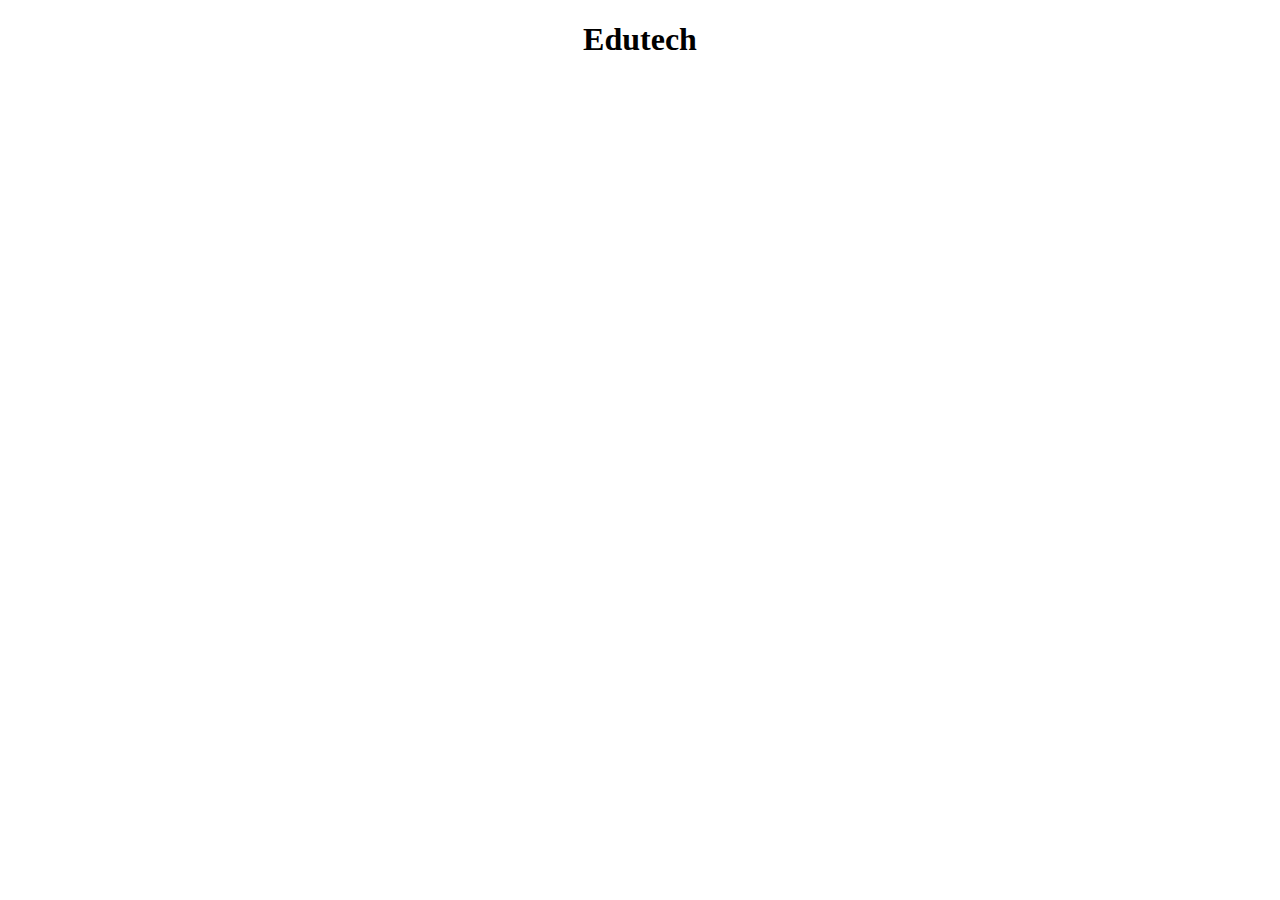
==== index.html @ 012bd94a "Initial commit" ====
<!DOCTYPE html>
<html lang="en">
<head>
    <meta charset="UTF-8">
    <meta name="viewport" content="width=device-width, initial-scale=1.0">
    <title>Edutech</title>
    <link rel="stylesheet" href="style.css">
    
</head>
<body>
    <h1>Edutech</h1>
</body>
</html>
---- style.css ----
h1 {
    text-align: center;
}
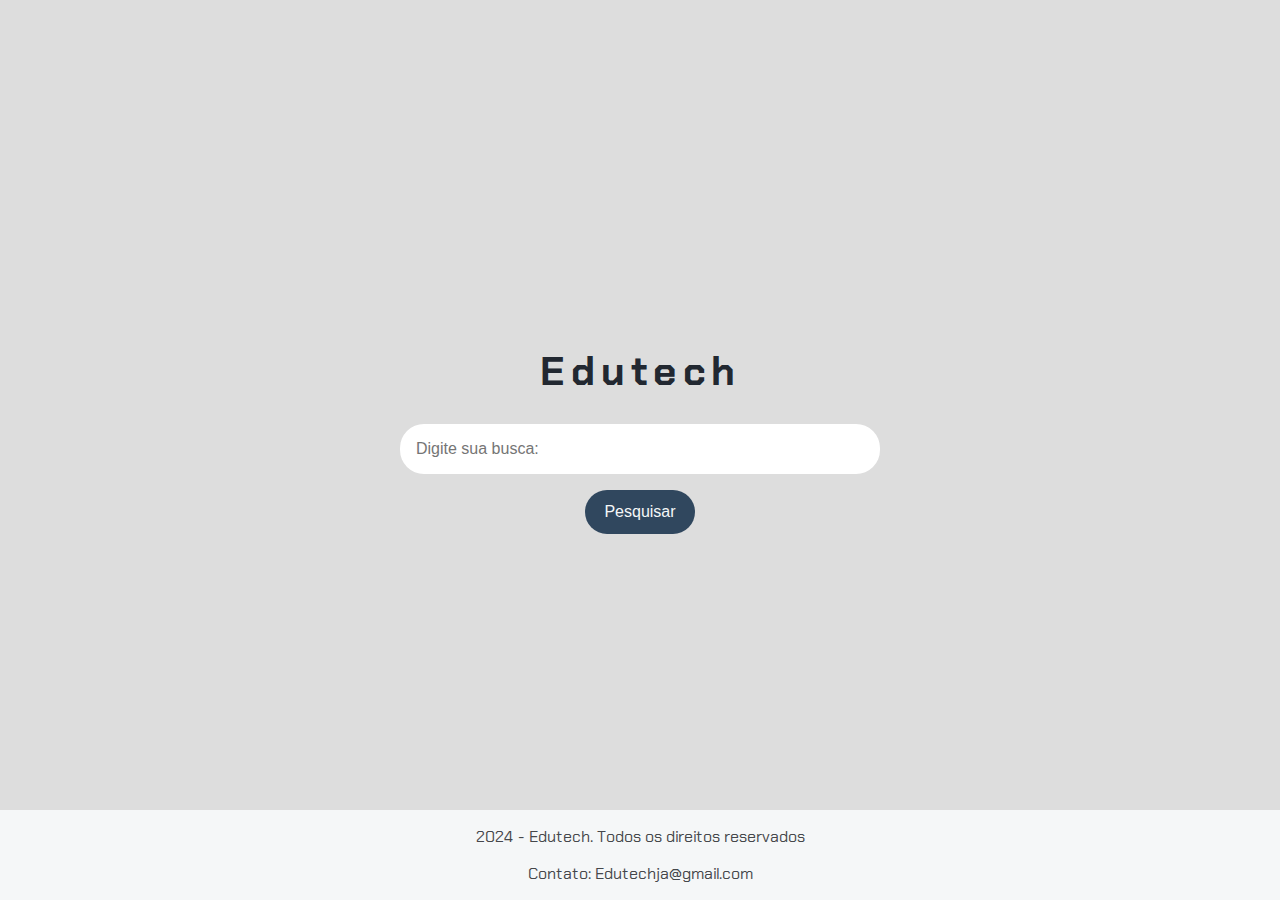
==== commit c0a17005: "Edutech_html_css" ====
--- a/index.html
+++ b/index.html
@@ -8,6 +8,18 @@
     
 </head>
 <body>
-    <h1>Edutech</h1>
+    <header>
+        <h1>Edutech</h1>
+    </header>
+    <main>
+        <section>
+            <input type="text" placeholder="Digite sua busca:">
+            <button>Pesquisar</button>
+        </section>
+    </main>
+    <footer>
+        <p>2024 - Edutech. Todos os direitos reservados</p>
+        <p>Contato: Edutechja@gmail.com</p>
+    </footer>
 </body>
 </html>--- a/style.css
+++ b/style.css
@@ -1,3 +1,166 @@
+/* Importa a fonte Chakra Petch do Google Fonts */
+@import url('https://fonts.googleapis.com/css2?family=Chakra+Petch:ital,wght@0,300;0,400;0,500;0,600;0,700;1,300;1,400;1,500;1,600;1,700&display=swap');
+
+/* Estiliza o corpo da página */
+body {
+    font-family: "Chakra Petch", sans-serif; /* Define a fonte padrão */
+    background-color: #DDDDDD; /* Cor de fundo da página */
+    display: flex; /* Usa Flexbox para layout */
+    flex-direction: column; /* Alinha os itens na vertical */
+    align-items: center; /* Centraliza os itens horizontalmente */
+    justify-content: center; /* Centraliza os itens verticalmente */
+    height: 100vh; /* Preenche a altura total da viewport */
+    margin: 0; /* Remove a margem padrão */
+    padding: 0; /* Remove o padding padrão */
+}
+
+/* Estiliza os títulos h1 */
 h1 {
-    text-align: center;
+    font-size: 2.5rem; /* Tamanho da fonte */
+    color: #222831; /* Cor do texto */
+    text-align: center; /* Alinha o texto ao centro */
+    letter-spacing: 0.4rem; /* Espaçamento entre letras */
+}
+
+/* Estiliza as seções da página */
+section {
+    display: flex; /* Usa Flexbox para layout */
+    flex-direction: column; /* Alinha os itens na vertical */
+    align-items: center; /* Centraliza os itens horizontalmente */
+    margin-bottom: 3rem; /* Espaçamento abaixo de cada seção */
+}
+
+/* Estiliza os inputs dentro das seções */
+section input {
+    width: 30rem; /* Largura dos inputs */
+    border: none; /* Remove a borda padrão */
+    padding: 1rem; /* Espaçamento interno */
+    border-radius: 1.5rem; /* Borda arredondada */
+    margin-bottom: 1rem; /* Espaçamento abaixo dos inputs */
+    color: #45474B; /* Cor do texto */
+    font-size: 1rem; /* Tamanho da fonte */
+    box-sizing: border-box; /* Inclui padding e border na largura total */
+}
+
+/* Estiliza os botões dentro das seções */
+section button {
+    padding: 0.8rem 1.2rem; /* Espaçamento interno do botão */
+    border: none; /* Remove a borda padrão */
+    border-radius: 1.5rem; /* Borda arredondada */
+    background-color: #30475E; /* Cor de fundo do botão */
+    color: #F5F7F8; /* Cor do texto do botão */
+    font-size: 1rem; /* Tamanho da fonte */
+    cursor: pointer; /* Muda o cursor para indicar que é clicável */
+}
+
+/* Adiciona efeito hover ao botão de pesquisa */
+section button:hover {
+    background-color: #30475E; /* Muda a cor de fundo ao passar o mouse */
+    box-shadow: 0 4px 8px rgba(0, 0, 0, 0.2); /* Adiciona uma sombra mais intensa */
+}
+
+/* Estiliza a caixa de resultados da pesquisa */
+.resultados-pesquisa {
+    width: 60rem; /* Largura máxima da caixa de resultados */
+    height: 46vh; /* Altura máxima da caixa de resultados */
+    overflow-y: auto; /* Adiciona rolagem vertical se necessário */
+    margin-top: 1rem; /* Espaçamento acima da caixa de resultados */
+    padding: 1rem; /* Espaçamento interno */
+    border-radius: 0.6rem; /* Borda arredondada */
+}
+
+/* Estiliza cada item de resultado */
+.item-resultado {
+    background: #FFFFFF; /* Cor de fundo dos itens */
+    border-radius: 0.6rem; /* Borda arredondada */
+    padding: 1rem; /* Espaçamento interno */
+    margin-bottom: 1rem; /* Espaçamento abaixo dos itens */
+    box-shadow: 0 2px 4px rgba(0, 0, 0, 0.1); /* Sombra leve */
+}
+
+/* Estiliza os títulos dentro dos itens de resultado */
+.item-resultado h2 {
+    font-size: 1.5rem; /* Tamanho da fonte */
+    color: #222831; /* Cor do texto */
+}
+
+/* Estiliza os links dentro dos itens de resultado */
+.item-resultado a {
+    text-decoration: none; /* Remove o sublinhado padrão dos links */
+    color: #30475E; /* Cor do texto dos links */
+}
+
+/* Estiliza os links quando são passados o mouse sobre */
+.item-resultado a:hover {
+    text-decoration: underline; /* Adiciona sublinhado ao passar o mouse */
+}
+
+/* Estiliza a descrição meta dentro dos itens de resultado */
+.descricao-meta {
+    color: #45474B; /* Cor do texto */
+    margin: 0.5rem 0; /* Margem acima e abaixo */
+}
+
+/* Estiliza o rodapé da página */
+footer {
+    background-color: #F5F7F8; /* Cor de fundo do rodapé */
+    color: #45474B; /* Cor do texto */
+    text-align: center; /* Alinha o texto ao centro */
+    padding: 0; /* Espaçamento interno */
+    width: 100%; /* Largura total da página */
+    position: absolute; /* Posiciona o rodapé */
+    bottom: 0; /* Alinha ao fundo da página */
+    font-size: 1rem; /* Tamanho da fonte */
+}
+
+@media (max-width: 768px) {
+    h1 {
+        font-size: 2rem; /* Tamanho da fonte em telas menores */
+        letter-spacing: 0.2rem; /* Espaçamento entre letras em telas menores */
+    }
+
+    section input {
+        width: 25rem; /* Largura dos inputs em telas menores */
+        padding: 0.8rem; /* Espaçamento interno em telas menores */
+    }
+
+    .resultados-pesquisa {
+        width: 40rem; /* Largura da caixa de resultados em telas menores */
+        height: 40vh; /* Altura da caixa de resultados em telas menores */
+    }
+
+    .item-resultado h2 {
+        font-size: 1.3rem; /* Tamanho da fonte dos títulos em telas menores */
+    }
+}
+
+/* Responsividade para celulares */
+@media (max-width: 480px) {
+
+    h1 {
+        font-size: 1.8rem; /* Tamanho da fonte em telas pequenas */
+        letter-spacing: 0.1rem; /* Espaçamento entre letras em telas pequenas */
+    }
+
+    section input {
+        width: 17rem; /* Largura total dos inputs em telas pequenas */
+    }
+
+    section button {
+        padding: 0.6rem 1rem; /* Espaçamento interno do botão em telas pequenas */
+        font-size: 0.9rem; /* Tamanho da fonte do botão em telas pequenas */
+    }
+
+    .resultados-pesquisa {
+        width: 90%; /* Largura da caixa de resultados em telas pequenas */
+        height: 50vh; /* Altura da caixa de resultados em telas pequenas */
+    }
+
+    .item-resultado h2 {
+        font-size: 1.1rem; /* Tamanho da fonte dos títulos em telas pequenas */
+    }
+
+    footer {
+        font-size: 0.9rem; /* Tamanho da fonte do rodapé em telas pequenas */
+    }
 }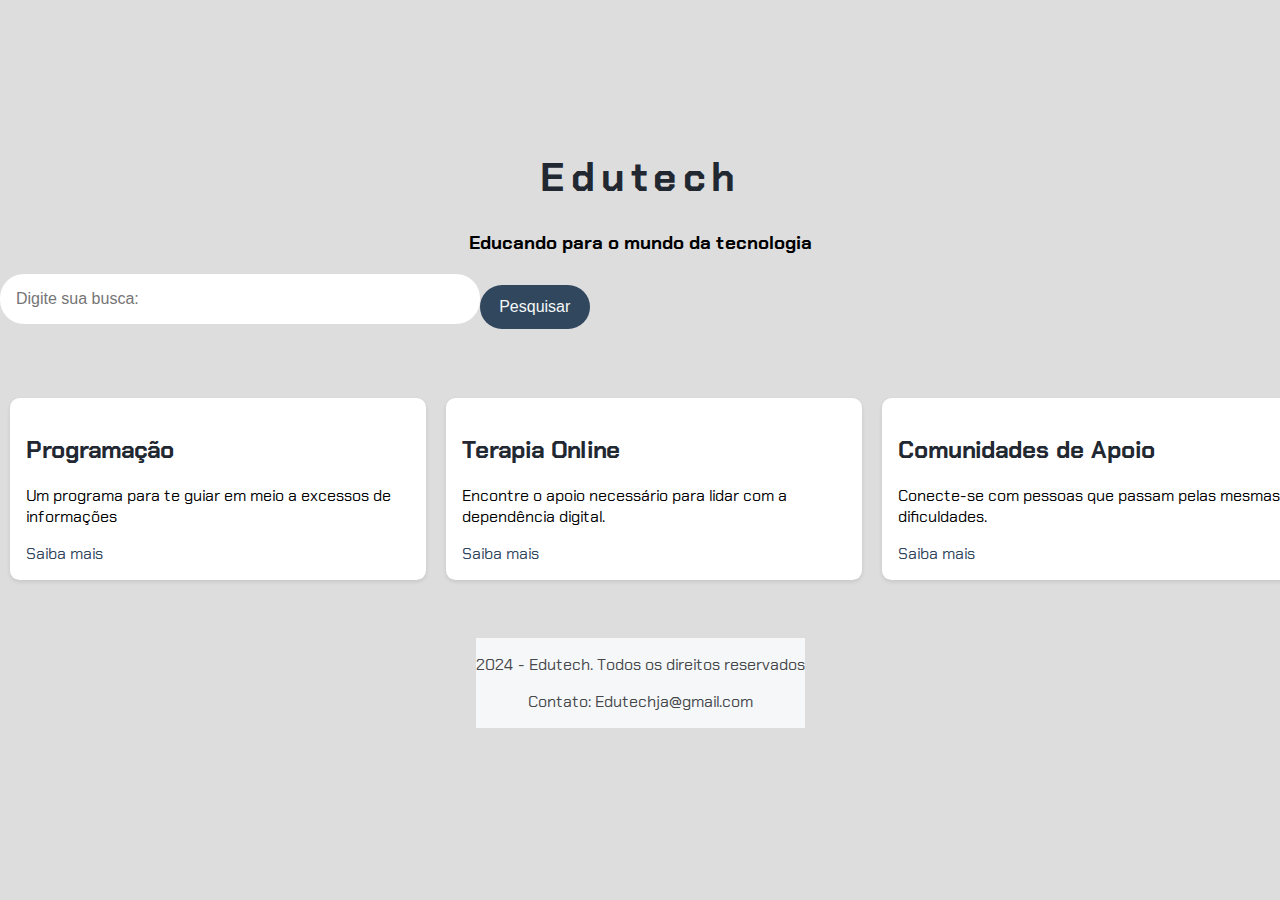
==== commit 1b3a4b23: "Testes aula 2 gemini" ====
--- a/index.html
+++ b/index.html
@@ -10,16 +10,45 @@
 <body>
     <header>
         <h1>Edutech</h1>
+        <h3>Educando para o mundo da tecnologia</h3>
     </header>
     <main>
         <section>
             <input type="text" placeholder="Digite sua busca:">
             <button>Pesquisar</button>
         </section>
+
+        <section class="resultados_pesquisa">
+
+            <div class="item-resultado">
+            <h2>Programação</h2>
+            <p>Um programa para te guiar em meio a excessos de informações</p> 
+            <a href="">Saiba mais</a>
+             </div> 
+            </div>
+            <div class="item-resultado">
+                <h2>Terapia Online</h2>
+                <p>Encontre o apoio necessário para lidar com a dependência digital.</p>
+                <a href="">Saiba mais</a>
+            </div>
+            <div class="item-resultado">
+                <h2>Comunidades de Apoio</h2>
+                <p>Conecte-se com pessoas que passam pelas mesmas dificuldades.</p>
+                <a href="">Saiba mais</a>
+            </div>
+            <div class="item-resultado">
+                <h2>Dicas e Ferramentas</h2>
+                <p>Descubra recursos para controlar o uso de dispositivos e redes sociais.</p>
+                <a href="">Saiba mais</a>
+            </div>
+        </section> 
+        </section>
     </main>
+    <section>
     <footer>
         <p>2024 - Edutech. Todos os direitos reservados</p>
         <p>Contato: Edutechja@gmail.com</p>
     </footer>
+    </section>  
 </body>
 </html>--- a/style.css
+++ b/style.css
@@ -25,7 +25,7 @@
 /* Estiliza as seções da página */
 section {
     display: flex; /* Usa Flexbox para layout */
-    flex-direction: column; /* Alinha os itens na vertical */
+    flex-direction:row; /* Alinha os itens na vertical */
     align-items: center; /* Centraliza os itens horizontalmente */
     margin-bottom: 3rem; /* Espaçamento abaixo de cada seção */
 }
@@ -33,6 +33,7 @@
 /* Estiliza os inputs dentro das seções */
 section input {
     width: 30rem; /* Largura dos inputs */
+    align-self: center;
     border: none; /* Remove a borda padrão */
     padding: 1rem; /* Espaçamento interno */
     border-radius: 1.5rem; /* Borda arredondada */
@@ -61,6 +62,9 @@
 
 /* Estiliza a caixa de resultados da pesquisa */
 .resultados-pesquisa {
+    display:contents; /* Transforma a seção em um container flex */
+    flex-wrap: wrap; /* Permite que os itens quebrem para a próxima linha se não couberem */
+    justify-content: left; /* Distribui os itens com espaço entre eles */
     width: 60rem; /* Largura máxima da caixa de resultados */
     height: 46vh; /* Altura máxima da caixa de resultados */
     overflow-y: auto; /* Adiciona rolagem vertical se necessário */
@@ -76,6 +80,8 @@
     padding: 1rem; /* Espaçamento interno */
     margin-bottom: 1rem; /* Espaçamento abaixo dos itens */
     box-shadow: 0 2px 4px rgba(0, 0, 0, 0.1); /* Sombra leve */
+    flex: 0 0 30%; /* Faz com que cada item ocupe o espaço disponível */
+    margin: 10px; /* Adiciona margem para separar os itens */
 }
 
 /* Estiliza os títulos dentro dos itens de resultado */
@@ -108,7 +114,7 @@
     text-align: center; /* Alinha o texto ao centro */
     padding: 0; /* Espaçamento interno */
     width: 100%; /* Largura total da página */
-    position: absolute; /* Posiciona o rodapé */
+    position:relative; /* Posiciona o rodapé */
     bottom: 0; /* Alinha ao fundo da página */
     font-size: 1rem; /* Tamanho da fonte */
 }
@@ -163,4 +169,10 @@
     footer {
         font-size: 0.9rem; /* Tamanho da fonte do rodapé em telas pequenas */
     }
-}+}
+
+.subtitulo {
+    color: gray;
+    width: 90%; /* Largura da caixa de resultados em telas pequenas */
+    height: 20vh; /* Altura da caixa de resultados em telas pequenas */
+}
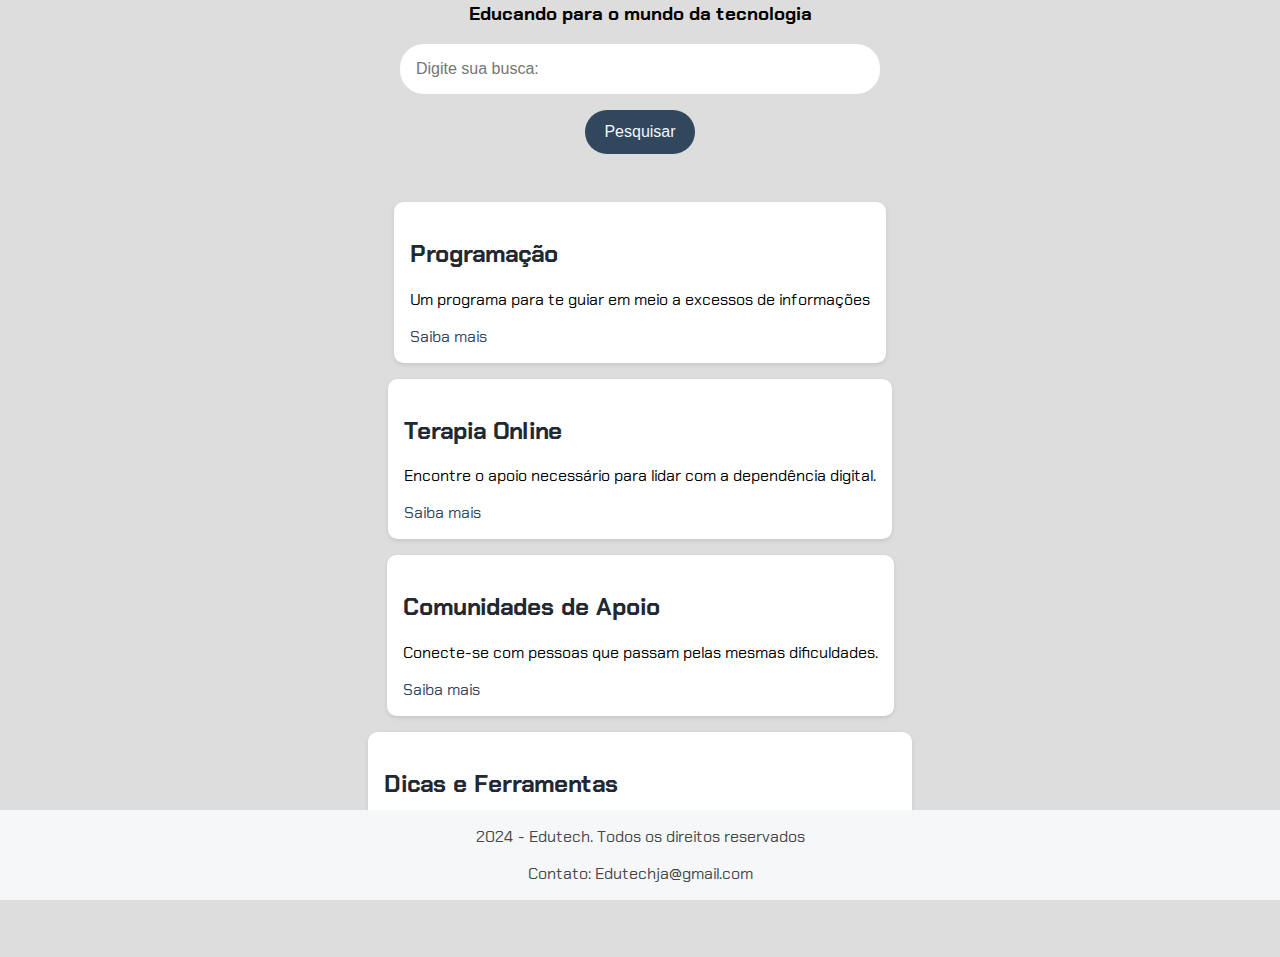
==== commit 962ed217: "Correções aula 02" ====
--- a/index.html
+++ b/index.html
@@ -49,6 +49,8 @@
         <p>2024 - Edutech. Todos os direitos reservados</p>
         <p>Contato: Edutechja@gmail.com</p>
     </footer>
-    </section>  
+    </section>
+<script src="app.js"></script>
+
 </body>
 </html>--- a/style.css
+++ b/style.css
@@ -25,7 +25,7 @@
 /* Estiliza as seções da página */
 section {
     display: flex; /* Usa Flexbox para layout */
-    flex-direction:row; /* Alinha os itens na vertical */
+    flex-direction: column; /* Alinha os itens na vertical */
     align-items: center; /* Centraliza os itens horizontalmente */
     margin-bottom: 3rem; /* Espaçamento abaixo de cada seção */
 }
@@ -33,7 +33,6 @@
 /* Estiliza os inputs dentro das seções */
 section input {
     width: 30rem; /* Largura dos inputs */
-    align-self: center;
     border: none; /* Remove a borda padrão */
     padding: 1rem; /* Espaçamento interno */
     border-radius: 1.5rem; /* Borda arredondada */
@@ -62,9 +61,6 @@
 
 /* Estiliza a caixa de resultados da pesquisa */
 .resultados-pesquisa {
-    display:contents; /* Transforma a seção em um container flex */
-    flex-wrap: wrap; /* Permite que os itens quebrem para a próxima linha se não couberem */
-    justify-content: left; /* Distribui os itens com espaço entre eles */
     width: 60rem; /* Largura máxima da caixa de resultados */
     height: 46vh; /* Altura máxima da caixa de resultados */
     overflow-y: auto; /* Adiciona rolagem vertical se necessário */
@@ -80,8 +76,6 @@
     padding: 1rem; /* Espaçamento interno */
     margin-bottom: 1rem; /* Espaçamento abaixo dos itens */
     box-shadow: 0 2px 4px rgba(0, 0, 0, 0.1); /* Sombra leve */
-    flex: 0 0 30%; /* Faz com que cada item ocupe o espaço disponível */
-    margin: 10px; /* Adiciona margem para separar os itens */
 }
 
 /* Estiliza os títulos dentro dos itens de resultado */
@@ -114,7 +108,7 @@
     text-align: center; /* Alinha o texto ao centro */
     padding: 0; /* Espaçamento interno */
     width: 100%; /* Largura total da página */
-    position:relative; /* Posiciona o rodapé */
+    position:absolute; /* Posiciona o rodapé */
     bottom: 0; /* Alinha ao fundo da página */
     font-size: 1rem; /* Tamanho da fonte */
 }
@@ -169,10 +163,4 @@
     footer {
         font-size: 0.9rem; /* Tamanho da fonte do rodapé em telas pequenas */
     }
-}
-
-.subtitulo {
-    color: gray;
-    width: 90%; /* Largura da caixa de resultados em telas pequenas */
-    height: 20vh; /* Altura da caixa de resultados em telas pequenas */
-}
+}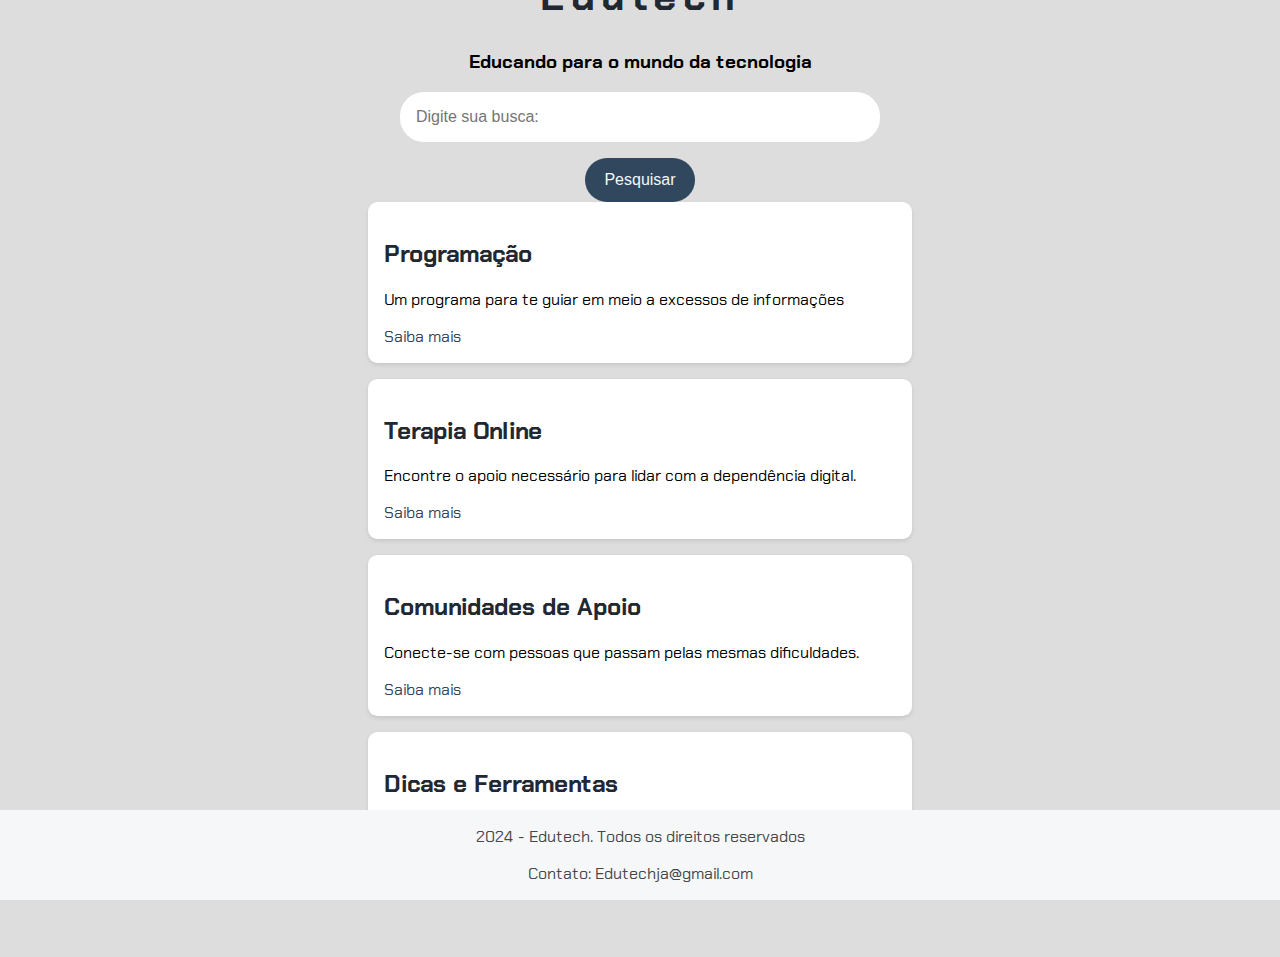
==== commit b322c926: "Correções e mais testes" ====
--- a/index.html
+++ b/index.html
@@ -1,56 +1,68 @@
 <!DOCTYPE html>
 <html lang="en">
+
 <head>
     <meta charset="UTF-8">
     <meta name="viewport" content="width=device-width, initial-scale=1.0">
     <title>Edutech</title>
     <link rel="stylesheet" href="style.css">
-    
+
 </head>
+
 <body>
     <header>
+
         <h1>Edutech</h1>
         <h3>Educando para o mundo da tecnologia</h3>
+
     </header>
+
     <main>
-        <section>
-            <input type="text" placeholder="Digite sua busca:">
-            <button>Pesquisar</button>
-        </section>
 
         <section class="resultados_pesquisa">
 
-            <div class="item-resultado">
-            <h2>Programação</h2>
-            <p>Um programa para te guiar em meio a excessos de informações</p> 
-            <a href="">Saiba mais</a>
-             </div> 
+
+            <input type="text" placeholder="Digite sua busca:">
+            <button>Pesquisar</button>
+
+            <div class=resultados>
+
+                <div class="item-resultado">
+                    <h2>Programação</h2>
+                    <p>Um programa para te guiar em meio a excessos de informações</p>
+                    <a href="">Saiba mais</a>
+                </div>
+
+                <div class="item-resultado">
+                    <h2>Terapia Online</h2>
+                    <p>Encontre o apoio necessário para lidar com a dependência digital.</p>
+                    <a href="">Saiba mais</a>
+                </div>
+                <div class="item-resultado">
+                    <h2>Comunidades de Apoio</h2>
+                    <p>Conecte-se com pessoas que passam pelas mesmas dificuldades.</p>
+                    <a href="">Saiba mais</a>
+                </div>
+                <div class="item-resultado">
+                    <h2>Dicas e Ferramentas</h2>
+                    <p>Descubra recursos para controlar o uso de dispositivos e redes sociais.</p>
+                    <a href="">Saiba mais</a>
+                </div>
             </div>
-            <div class="item-resultado">
-                <h2>Terapia Online</h2>
-                <p>Encontre o apoio necessário para lidar com a dependência digital.</p>
-                <a href="">Saiba mais</a>
-            </div>
-            <div class="item-resultado">
-                <h2>Comunidades de Apoio</h2>
-                <p>Conecte-se com pessoas que passam pelas mesmas dificuldades.</p>
-                <a href="">Saiba mais</a>
-            </div>
-            <div class="item-resultado">
-                <h2>Dicas e Ferramentas</h2>
-                <p>Descubra recursos para controlar o uso de dispositivos e redes sociais.</p>
-                <a href="">Saiba mais</a>
-            </div>
-        </section> 
         </section>
     </main>
-    <section>
+
     <footer>
         <p>2024 - Edutech. Todos os direitos reservados</p>
         <p>Contato: Edutechja@gmail.com</p>
     </footer>
-    </section>
-<script src="app.js"></script>
+
+
+
+    <script src="dados.js"></script>
+    <script src="app.js"> </script>
+
 
 </body>
+
 </html>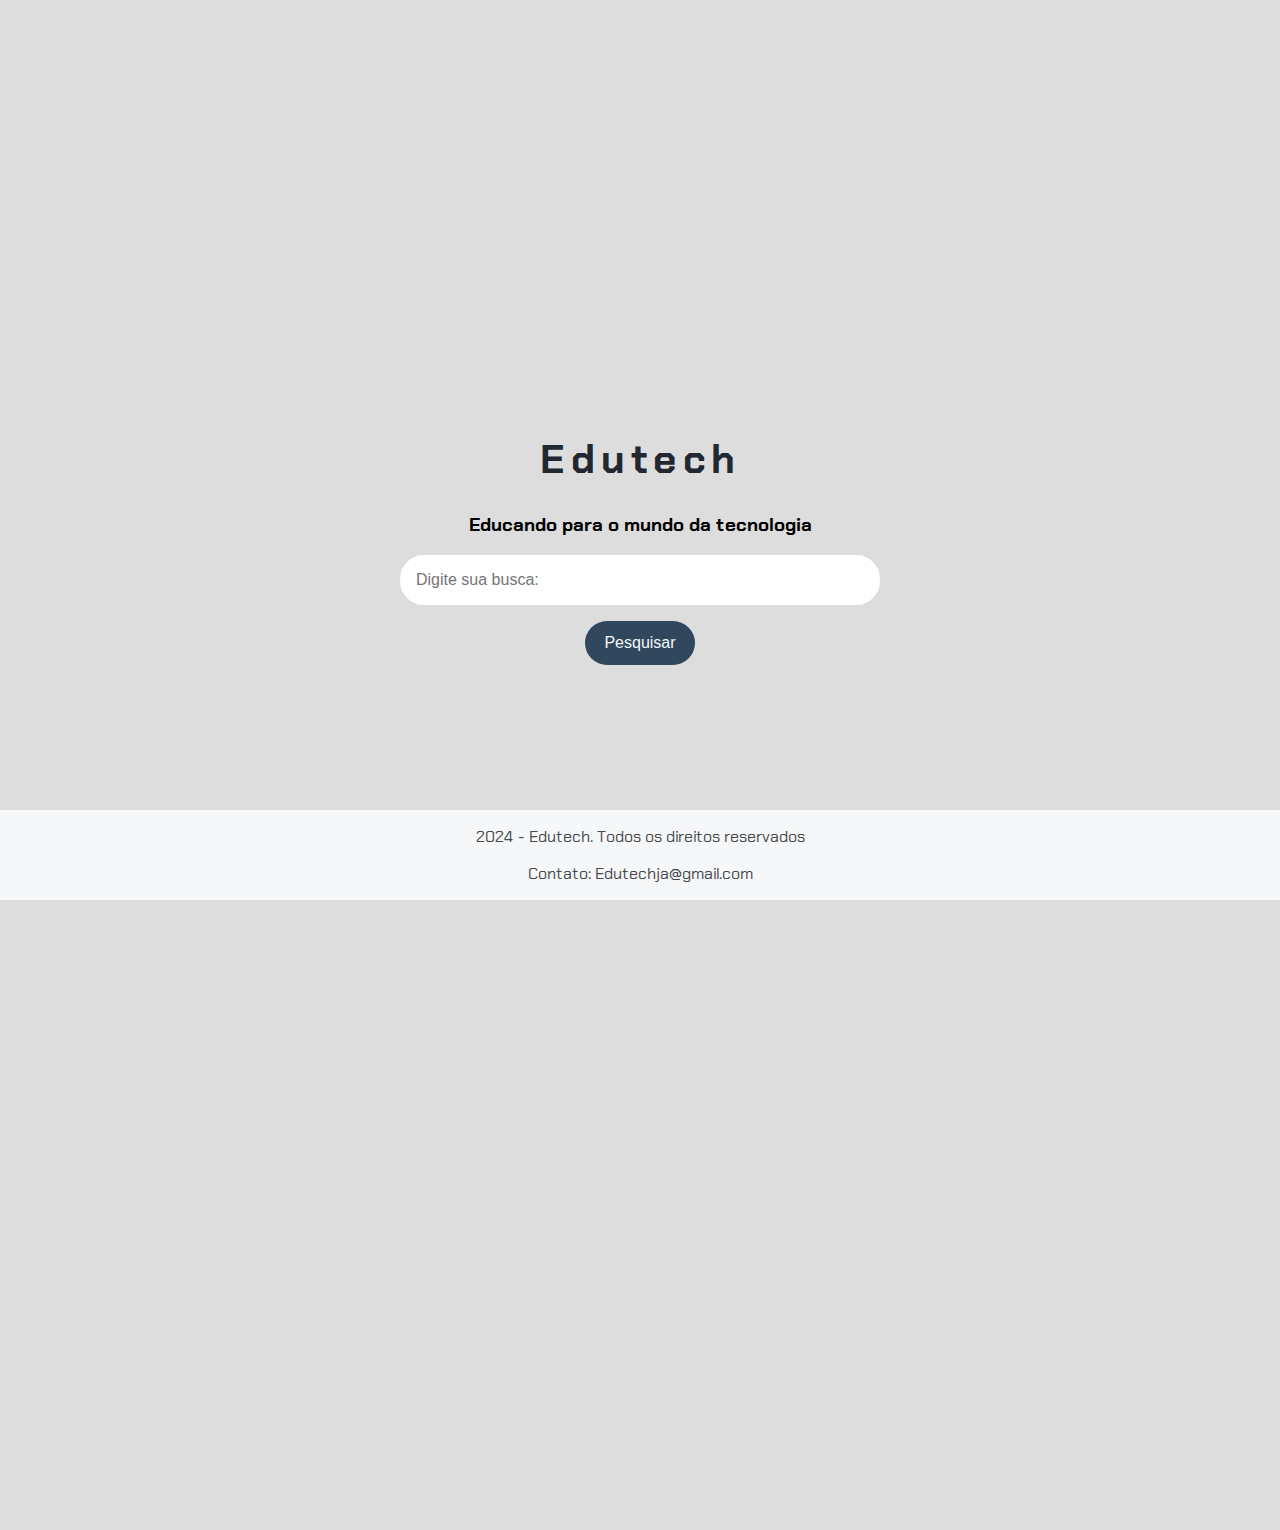
==== commit bd865d34: "Alterações pendentes" ====
--- a/index.html
+++ b/index.html
@@ -23,41 +23,16 @@
 
 
             <input type="text" placeholder="Digite sua busca:">
-            <button>Pesquisar</button>
+            <button onclick="pesquisar()">Pesquisar</button>
 
-            <div class=resultados>
-
-                <div class="item-resultado">
-                    <h2>Programação</h2>
-                    <p>Um programa para te guiar em meio a excessos de informações</p>
-                    <a href="">Saiba mais</a>
-                </div>
-
-                <div class="item-resultado">
-                    <h2>Terapia Online</h2>
-                    <p>Encontre o apoio necessário para lidar com a dependência digital.</p>
-                    <a href="">Saiba mais</a>
-                </div>
-                <div class="item-resultado">
-                    <h2>Comunidades de Apoio</h2>
-                    <p>Conecte-se com pessoas que passam pelas mesmas dificuldades.</p>
-                    <a href="">Saiba mais</a>
-                </div>
-                <div class="item-resultado">
-                    <h2>Dicas e Ferramentas</h2>
-                    <p>Descubra recursos para controlar o uso de dispositivos e redes sociais.</p>
-                    <a href="">Saiba mais</a>
-                </div>
-            </div>
-        </section>
+            <section class="resultados-pesquisa" id="resultados-pesquisa">
+            </section>
     </main>
 
     <footer>
         <p>2024 - Edutech. Todos os direitos reservados</p>
         <p>Contato: Edutechja@gmail.com</p>
     </footer>
-
-
 
     <script src="dados.js"></script>
     <script src="app.js"> </script>
--- a/style.css
+++ b/style.css
@@ -1,3 +1,4 @@
+
 /* Importa a fonte Chakra Petch do Google Fonts */
 @import url('https://fonts.googleapis.com/css2?family=Chakra+Petch:ital,wght@0,300;0,400;0,500;0,600;0,700;1,300;1,400;1,500;1,600;1,700&display=swap');
 
@@ -9,10 +10,10 @@
     flex-direction: column; /* Alinha os itens na vertical */
     align-items: center; /* Centraliza os itens horizontalmente */
     justify-content: center; /* Centraliza os itens verticalmente */
-    height: 100vh; /* Preenche a altura total da viewport */
-    margin: 0; /* Remove a margem padrão */
-    padding: 0; /* Remove o padding padrão */
-}
+    height: 170vh; /* Preenche a altura total da viewport */
+    margin: 0;
+    padding: 0;
+}   
 
 /* Estiliza os títulos h1 */
 h1 {
@@ -24,8 +25,8 @@
 
 /* Estiliza as seções da página */
 section {
-    display: flex; /* Usa Flexbox para layout */
-    flex-direction: column; /* Alinha os itens na vertical */
+    display:flex; /* Usa Flexbox para layout */
+    flex-direction:column; /* Alinha os itens na vertical */
     align-items: center; /* Centraliza os itens horizontalmente */
     margin-bottom: 3rem; /* Espaçamento abaixo de cada seção */
 }
@@ -44,6 +45,7 @@
 
 /* Estiliza os botões dentro das seções */
 section button {
+    margin-bottom: 15px;
     padding: 0.8rem 1.2rem; /* Espaçamento interno do botão */
     border: none; /* Remove a borda padrão */
     border-radius: 1.5rem; /* Borda arredondada */
@@ -52,30 +54,39 @@
     font-size: 1rem; /* Tamanho da fonte */
     cursor: pointer; /* Muda o cursor para indicar que é clicável */
 }
+.resultados {
 
-/* Adiciona efeito hover ao botão de pesquisa */
-section button:hover {
-    background-color: #30475E; /* Muda a cor de fundo ao passar o mouse */
-    box-shadow: 0 4px 8px rgba(0, 0, 0, 0.2); /* Adiciona uma sombra mais intensa */
+    height: 100%;
+    overflow-y:auto;
 }
+
 
 /* Estiliza a caixa de resultados da pesquisa */
 .resultados-pesquisa {
+    max-height: 300px;
     width: 60rem; /* Largura máxima da caixa de resultados */
     height: 46vh; /* Altura máxima da caixa de resultados */
-    overflow-y: auto; /* Adiciona rolagem vertical se necessário */
+    overflow-y:auto; /* Adiciona rolagem vertical se necessário */
     margin-top: 1rem; /* Espaçamento acima da caixa de resultados */
     padding: 1rem; /* Espaçamento interno */
     border-radius: 0.6rem; /* Borda arredondada */
 }
 
+#resultados_pesquisa {
+
+    
+    
+}
+
 /* Estiliza cada item de resultado */
 .item-resultado {
+    height: 100%;
     background: #FFFFFF; /* Cor de fundo dos itens */
     border-radius: 0.6rem; /* Borda arredondada */
     padding: 1rem; /* Espaçamento interno */
-    margin-bottom: 1rem; /* Espaçamento abaixo dos itens */
+    margin-bottom: 2rem; /* Espaçamento abaixo dos itens */
     box-shadow: 0 2px 4px rgba(0, 0, 0, 0.1); /* Sombra leve */
+    justify-content: left;
 }
 
 /* Estiliza os títulos dentro dos itens de resultado */
@@ -108,59 +119,9 @@
     text-align: center; /* Alinha o texto ao centro */
     padding: 0; /* Espaçamento interno */
     width: 100%; /* Largura total da página */
-    position:absolute; /* Posiciona o rodapé */
+    position:fixed; /* Posiciona o rodapé */
     bottom: 0; /* Alinha ao fundo da página */
+    left: 0;
     font-size: 1rem; /* Tamanho da fonte */
-}
-
-@media (max-width: 768px) {
-    h1 {
-        font-size: 2rem; /* Tamanho da fonte em telas menores */
-        letter-spacing: 0.2rem; /* Espaçamento entre letras em telas menores */
-    }
-
-    section input {
-        width: 25rem; /* Largura dos inputs em telas menores */
-        padding: 0.8rem; /* Espaçamento interno em telas menores */
-    }
-
-    .resultados-pesquisa {
-        width: 40rem; /* Largura da caixa de resultados em telas menores */
-        height: 40vh; /* Altura da caixa de resultados em telas menores */
-    }
-
-    .item-resultado h2 {
-        font-size: 1.3rem; /* Tamanho da fonte dos títulos em telas menores */
-    }
-}
-
-/* Responsividade para celulares */
-@media (max-width: 480px) {
-
-    h1 {
-        font-size: 1.8rem; /* Tamanho da fonte em telas pequenas */
-        letter-spacing: 0.1rem; /* Espaçamento entre letras em telas pequenas */
-    }
-
-    section input {
-        width: 17rem; /* Largura total dos inputs em telas pequenas */
-    }
-
-    section button {
-        padding: 0.6rem 1rem; /* Espaçamento interno do botão em telas pequenas */
-        font-size: 0.9rem; /* Tamanho da fonte do botão em telas pequenas */
-    }
-
-    .resultados-pesquisa {
-        width: 90%; /* Largura da caixa de resultados em telas pequenas */
-        height: 50vh; /* Altura da caixa de resultados em telas pequenas */
-    }
-
-    .item-resultado h2 {
-        font-size: 1.1rem; /* Tamanho da fonte dos títulos em telas pequenas */
-    }
-
-    footer {
-        font-size: 0.9rem; /* Tamanho da fonte do rodapé em telas pequenas */
-    }
+    z-index: 0;
 }